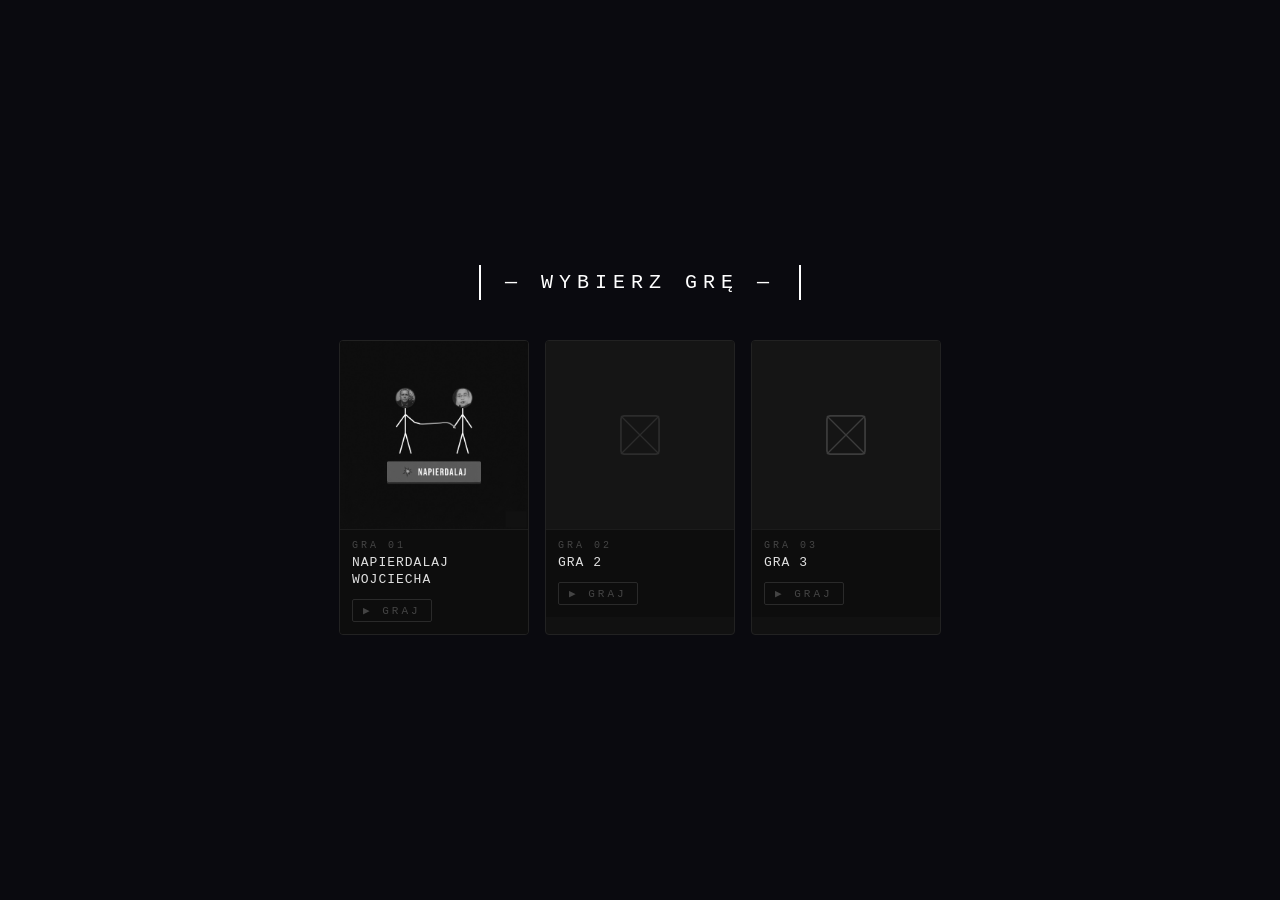
==== index.html @ a912e697 "update" ====
<!DOCTYPE html>
<html lang="pl">
<head>
  <meta charset="UTF-8" />
  <meta name="viewport" content="width=device-width, initial-scale=1.0" />
  <meta name="theme-color" content="#0a0a0f" />
  <title>Wybierz Grę</title>
  <link rel="stylesheet" href="style.css" />
</head>
<body>

  <div class="menu-wrap">
    <h1 class="menu-title">— wybierz grę —</h1>

    <div class="cards">

      <a class="card card-1" href="gra1.pl" target="_blank" rel="noopener noreferrer">
        <div class="card-img-wrap">
          <img src="gra1.png" alt="Napierdalaj Wojciecha" onerror="this.style.display='none';this.nextElementSibling.style.display='flex';" />
          <div class="img-placeholder" style="display:none">
            <svg width="52" height="52" viewBox="0 0 60 60" fill="none"><rect x="8" y="8" width="44" height="44" rx="4" stroke="currentColor" stroke-width="2"/><line x1="8" y1="8" x2="52" y2="52" stroke="currentColor" stroke-width="1.5"/><line x1="52" y1="8" x2="8" y2="52" stroke="currentColor" stroke-width="1.5"/></svg>
          </div>
        </div>
        <div class="card-info">
          <span class="card-number">gra 01</span>
          <span class="card-name">Napierdalaj Wojciecha</span>
          <span class="card-play">▶ Graj</span>
        </div>
      </a>

      <a class="card card-2" href="#" target="_blank" rel="noopener noreferrer">
        <div class="card-img-wrap">
          <img src="gra2.png" alt="Gra 2" onerror="this.style.display='none';this.nextElementSibling.style.display='flex';" />
          <div class="img-placeholder" style="display:none">
            <svg width="52" height="52" viewBox="0 0 60 60" fill="none"><rect x="8" y="8" width="44" height="44" rx="4" stroke="currentColor" stroke-width="2"/><line x1="8" y1="8" x2="52" y2="52" stroke="currentColor" stroke-width="1.5"/><line x1="52" y1="8" x2="8" y2="52" stroke="currentColor" stroke-width="1.5"/></svg>
          </div>
        </div>
        <div class="card-info">
          <span class="card-number">gra 02</span>
          <span class="card-name">Gra 2</span>
          <span class="card-play">▶ Graj</span>
        </div>
      </a>

      <a class="card card-3" href="#" target="_blank" rel="noopener noreferrer">
        <div class="card-img-wrap">
          <img src="gra3.png" alt="Gra 3" onerror="this.style.display='none';this.nextElementSibling.style.display='flex';" />
          <div class="img-placeholder" style="display:none">
            <svg width="52" height="52" viewBox="0 0 60 60" fill="none"><rect x="8" y="8" width="44" height="44" rx="4" stroke="currentColor" stroke-width="2"/><line x1="8" y1="8" x2="52" y2="52" stroke="currentColor" stroke-width="1.5"/><line x1="52" y1="8" x2="8" y2="52" stroke="currentColor" stroke-width="1.5"/></svg>
          </div>
        </div>
        <div class="card-info">
          <span class="card-number">gra 03</span>
          <span class="card-name">Gra 3</span>
          <span class="card-play">▶ Graj</span>
        </div>
      </a>

    </div>
  </div>

</body>
</html>
---- style.css ----
*, *::before, *::after {
  box-sizing: border-box;
  margin: 0;
  padding: 0;
  touch-action: manipulation;
}

html {
  touch-action: manipulation;
}

body {
  background: #0a0a0f;
  min-height: 100vh;
  display: flex;
  align-items: center;
  justify-content: center;
  font-family: 'Courier New', Courier, monospace;
  -webkit-tap-highlight-color: transparent;
  /* dodatkowe zabezpieczenie przed zoomem */
  -ms-touch-action: manipulation;
}

.menu-wrap {
  display: flex;
  flex-direction: column;
  align-items: center;
  padding: 2.5rem 1rem;
  width: 100%;
  max-width: 700px;
}

.menu-title {
  color: #fff;
  font-size: clamp(14px, 3vw, 20px);
  font-weight: 500;
  letter-spacing: 6px;
  text-transform: uppercase;
  margin-bottom: 2.5rem;
  border-left: 2px solid #fff;
  border-right: 2px solid #fff;
  padding: 6px 24px;
  white-space: nowrap;
}

.cards {
  display: flex;
  gap: 16px;
  justify-content: center;
  flex-wrap: wrap;
  width: 100%;
}

.card {
  width: clamp(130px, 28vw, 190px);
  border: 1px solid #222;
  border-radius: 4px;
  overflow: hidden;
  position: relative;
  cursor: pointer;
  background: #111;
  text-decoration: none;
  display: block;
  transition: border-color 0.3s, transform 0.2s;
  -webkit-tap-highlight-color: transparent;
  user-select: none;
}

@media (hover: hover) {
  .card:hover {
    transform: translateY(-6px);
  }
  .card:hover img,
  .card:hover .card-img-wrap .img-placeholder {
    filter: grayscale(0%);
  }

  .card-1:hover { border-color: #e02a2a; }
  .card-1:hover .card-name { color: #f05050; }
  .card-1:hover .card-play { color: #f05050; border-color: #e02a2a; }

  .card-2:hover { border-color: #2a7ae0; }
  .card-2:hover .card-name { color: #5a9af0; }
  .card-2:hover .card-play { color: #5a9af0; border-color: #2a7ae0; }

  .card-3:hover { border-color: #2ae05c; }
  .card-3:hover .card-name { color: #50f07a; }
  .card-3:hover .card-play { color: #50f07a; border-color: #2ae05c; }
}

.card-img-wrap {
  position: relative;
  width: 100%;
  aspect-ratio: 1 / 1;
  background: #151515;
  overflow: hidden;
}

.card-img-wrap img {
  width: 100%;
  height: 100%;
  object-fit: cover;
  display: block;
  filter: grayscale(100%);
  transition: filter 0.4s;
}

.img-placeholder {
  width: 100%;
  height: 100%;
  display: flex;
  align-items: center;
  justify-content: center;
  background: #151515;
  filter: grayscale(100%);
  transition: filter 0.4s;
}
.card-1 .img-placeholder { color: #e02a2a; }
.card-2 .img-placeholder { color: #2a7ae0; }
.card-3 .img-placeholder { color: #2ae05c; }
.img-placeholder svg { opacity: 0.25; }

.card-info {
  padding: 10px 12px 12px;
  background: #0d0d0d;
  border-top: 1px solid #1c1c1c;
  display: flex;
  flex-direction: column;
  gap: 4px;
}

.card-number {
  font-size: 10px;
  color: #444;
  letter-spacing: 3px;
  text-transform: uppercase;
}

.card-name {
  font-size: clamp(11px, 2vw, 13px);
  color: #e0e0e0;
  letter-spacing: 1px;
  text-transform: uppercase;
  font-weight: 500;
  transition: color 0.3s;
  line-height: 1.3;
}

.card-play {
  display: inline-block;
  margin-top: 6px;
  font-size: 11px;
  letter-spacing: 3px;
  text-transform: uppercase;
  color: #444;
  border: 1px solid #2a2a2a;
  padding: 4px 10px;
  border-radius: 2px;
  transition: color 0.3s, border-color 0.3s;
  align-self: flex-start;
}

@media (max-width: 480px) {
  .cards {
    gap: 12px;
  }
  .card {
    width: calc(50% - 6px);
    min-width: 130px;
  }
  .menu-title {
    letter-spacing: 4px;
    padding: 6px 16px;
  }
}

@media (max-width: 320px) {
  .card {
    width: 100%;
    max-width: 280px;
  }
}
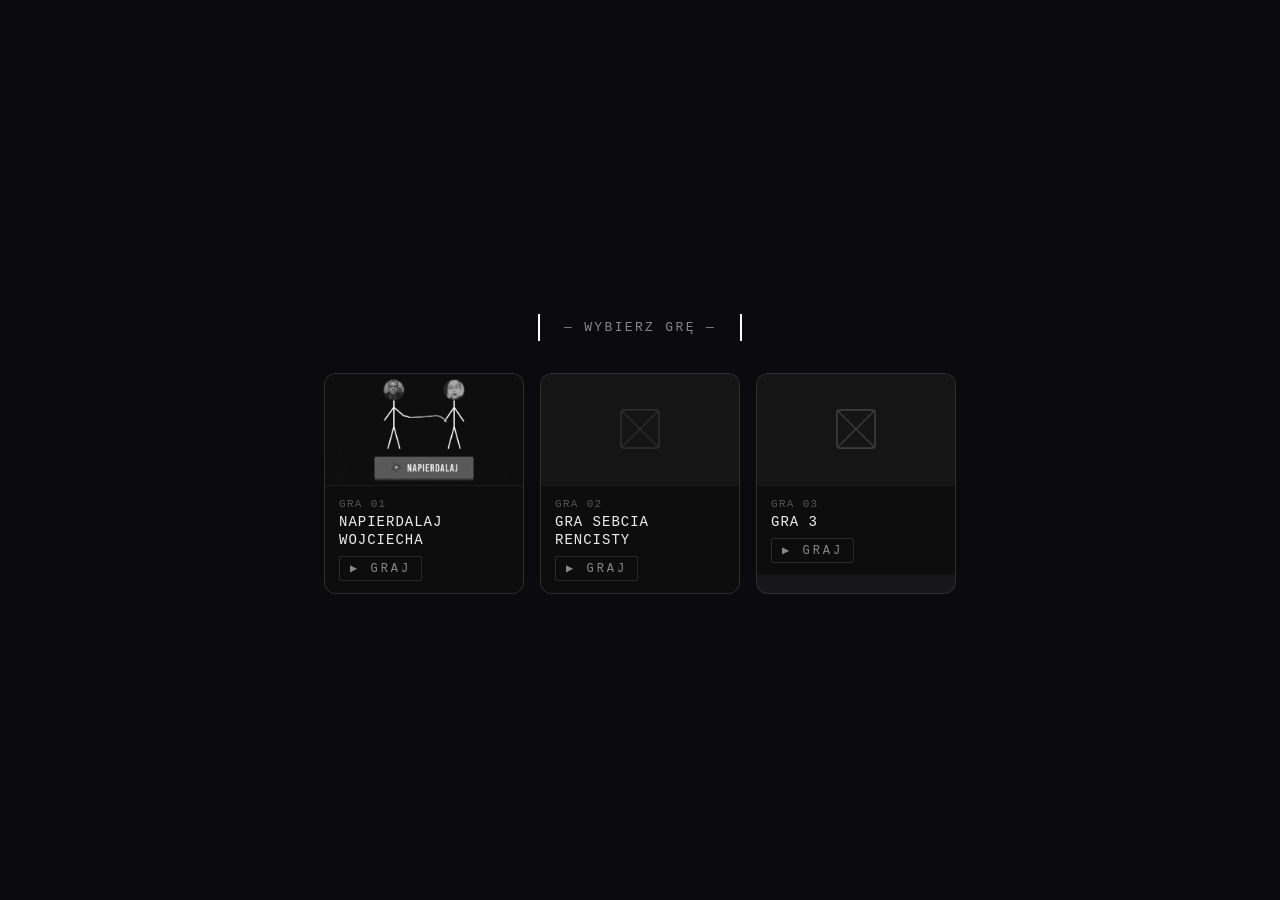
==== commit 71d045e1: "update 2" ====
--- a/index.html
+++ b/index.html
@@ -6,58 +6,140 @@
   <meta name="theme-color" content="#0a0a0f" />
   <title>Wybierz Grę</title>
   <link rel="stylesheet" href="style.css" />
+  <style>
+    * { box-sizing: border-box; margin: 0; padding: 0; }
+
+    .menu-wrap {
+      padding: 2.5rem 1.5rem 2rem;
+      text-align: center;
+    }
+
+    .menu-title {
+      font-size: 13px;
+      font-weight: 400;
+      letter-spacing: .18em;
+      text-transform: uppercase;
+      color: #888;
+      margin-bottom: 2rem;
+    }
+
+    .cards {
+      display: flex;
+      flex-wrap: wrap;
+      gap: 16px;
+      justify-content: center;
+    }
+
+    .card {
+      display: flex;
+      flex-direction: column;
+      width: 200px;
+      border-radius: 12px;
+      overflow: hidden;
+      text-decoration: none;
+      border: 1px solid rgba(255,255,255,0.1);
+      background: rgba(255,255,255,0.05);
+      transition: border-color .18s, transform .18s;
+    }
+
+    .card:hover {
+      border-color: rgba(255,255,255,0.3);
+      transform: translateY(-2px);
+    }
+
+    .card-img-wrap {
+      width: 100%;
+      aspect-ratio: 16/9;
+      background: rgba(255,255,255,0.03);
+      overflow: hidden;
+      display: flex;
+      align-items: center;
+      justify-content: center;
+    }
+
+    .card-img-wrap img {
+      width: 100%;
+      height: 100%;
+      object-fit: cover;
+    }
+
+    .img-placeholder {
+      display: none;
+      align-items: center;
+      justify-content: center;
+      width: 100%;
+      height: 100%;
+      color: #555;
+    }
+
+    .card-info {
+      padding: 12px 14px;
+      display: flex;
+      flex-direction: column;
+      gap: 3px;
+      text-align: left;
+    }
+
+    .card-number {
+      font-size: 11px;
+      font-weight: 500;
+      letter-spacing: .12em;
+      text-transform: uppercase;
+      color: #555;
+    }
+
+    .card-name {
+      font-size: 14px;
+      font-weight: 500;
+      color: #eee;
+    }
+
+    .card-play {
+      font-size: 12px;
+      color: #888;
+      margin-top: 4px;
+    }
+  </style>
 </head>
 <body>
 
   <div class="menu-wrap">
     <h1 class="menu-title">— wybierz grę —</h1>
+    <div class="cards" id="cards"></div>
+  </div>
 
-    <div class="cards">
+  <script>
+    const PLACEHOLDER_SVG = `<svg width="52" height="52" viewBox="0 0 60 60" fill="none"><rect x="8" y="8" width="44" height="44" rx="4" stroke="currentColor" stroke-width="2"/><line x1="8" y1="8" x2="52" y2="52" stroke="currentColor" stroke-width="1.5"/><line x1="52" y1="8" x2="8" y2="52" stroke="currentColor" stroke-width="1.5"/></svg>`;
 
-      <a class="card card-1" href="gra1.pl" target="_blank" rel="noopener noreferrer">
+    const GAMES = [
+      { id: 1, name: "Napierdalaj Wojciecha",  img: "gra1.png", url: "https://xiroxdev.vercel.app/Wojciech/index.html" },
+      { id: 2, name: "Gra Sebcia Rencisty",    img: "gra2.png", url: "https://xiroxdev.vercel.app/SebcioRencista/index.html" },
+      { id: 3, name: "Gra 3",                  img: "gra3.png", url: "#" },
+    ];
+
+    const container = document.getElementById('cards');
+
+    GAMES.forEach(game => {
+      const a = document.createElement('a');
+      a.className = `card card-${game.id}`;
+      a.href = game.url;
+      if (game.url !== '#') {
+        a.target = '_blank';
+        a.rel = 'noopener noreferrer';
+      }
+      a.innerHTML = `
         <div class="card-img-wrap">
-          <img src="gra1.png" alt="Napierdalaj Wojciecha" onerror="this.style.display='none';this.nextElementSibling.style.display='flex';" />
-          <div class="img-placeholder" style="display:none">
-            <svg width="52" height="52" viewBox="0 0 60 60" fill="none"><rect x="8" y="8" width="44" height="44" rx="4" stroke="currentColor" stroke-width="2"/><line x1="8" y1="8" x2="52" y2="52" stroke="currentColor" stroke-width="1.5"/><line x1="52" y1="8" x2="8" y2="52" stroke="currentColor" stroke-width="1.5"/></svg>
-          </div>
+          <img src="${game.img}" alt="${game.name}" onerror="this.style.display='none';this.nextElementSibling.style.display='flex';">
+          <div class="img-placeholder">${PLACEHOLDER_SVG}</div>
         </div>
         <div class="card-info">
-          <span class="card-number">gra 01</span>
-          <span class="card-name">Napierdalaj Wojciecha</span>
+          <span class="card-number">gra ${String(game.id).padStart(2,'0')}</span>
+          <span class="card-name">${game.name}</span>
           <span class="card-play">▶ Graj</span>
-        </div>
-      </a>
-
-      <a class="card card-2" href="#" target="_blank" rel="noopener noreferrer">
-        <div class="card-img-wrap">
-          <img src="gra2.png" alt="Gra 2" onerror="this.style.display='none';this.nextElementSibling.style.display='flex';" />
-          <div class="img-placeholder" style="display:none">
-            <svg width="52" height="52" viewBox="0 0 60 60" fill="none"><rect x="8" y="8" width="44" height="44" rx="4" stroke="currentColor" stroke-width="2"/><line x1="8" y1="8" x2="52" y2="52" stroke="currentColor" stroke-width="1.5"/><line x1="52" y1="8" x2="8" y2="52" stroke="currentColor" stroke-width="1.5"/></svg>
-          </div>
-        </div>
-        <div class="card-info">
-          <span class="card-number">gra 02</span>
-          <span class="card-name">Gra 2</span>
-          <span class="card-play">▶ Graj</span>
-        </div>
-      </a>
-
-      <a class="card card-3" href="#" target="_blank" rel="noopener noreferrer">
-        <div class="card-img-wrap">
-          <img src="gra3.png" alt="Gra 3" onerror="this.style.display='none';this.nextElementSibling.style.display='flex';" />
-          <div class="img-placeholder" style="display:none">
-            <svg width="52" height="52" viewBox="0 0 60 60" fill="none"><rect x="8" y="8" width="44" height="44" rx="4" stroke="currentColor" stroke-width="2"/><line x1="8" y1="8" x2="52" y2="52" stroke="currentColor" stroke-width="1.5"/><line x1="52" y1="8" x2="8" y2="52" stroke="currentColor" stroke-width="1.5"/></svg>
-          </div>
-        </div>
-        <div class="card-info">
-          <span class="card-number">gra 03</span>
-          <span class="card-name">Gra 3</span>
-          <span class="card-play">▶ Graj</span>
-        </div>
-      </a>
-
-    </div>
-  </div>
+        </div>`;
+      container.appendChild(a);
+    });
+  </script>
 
 </body>
 </html>
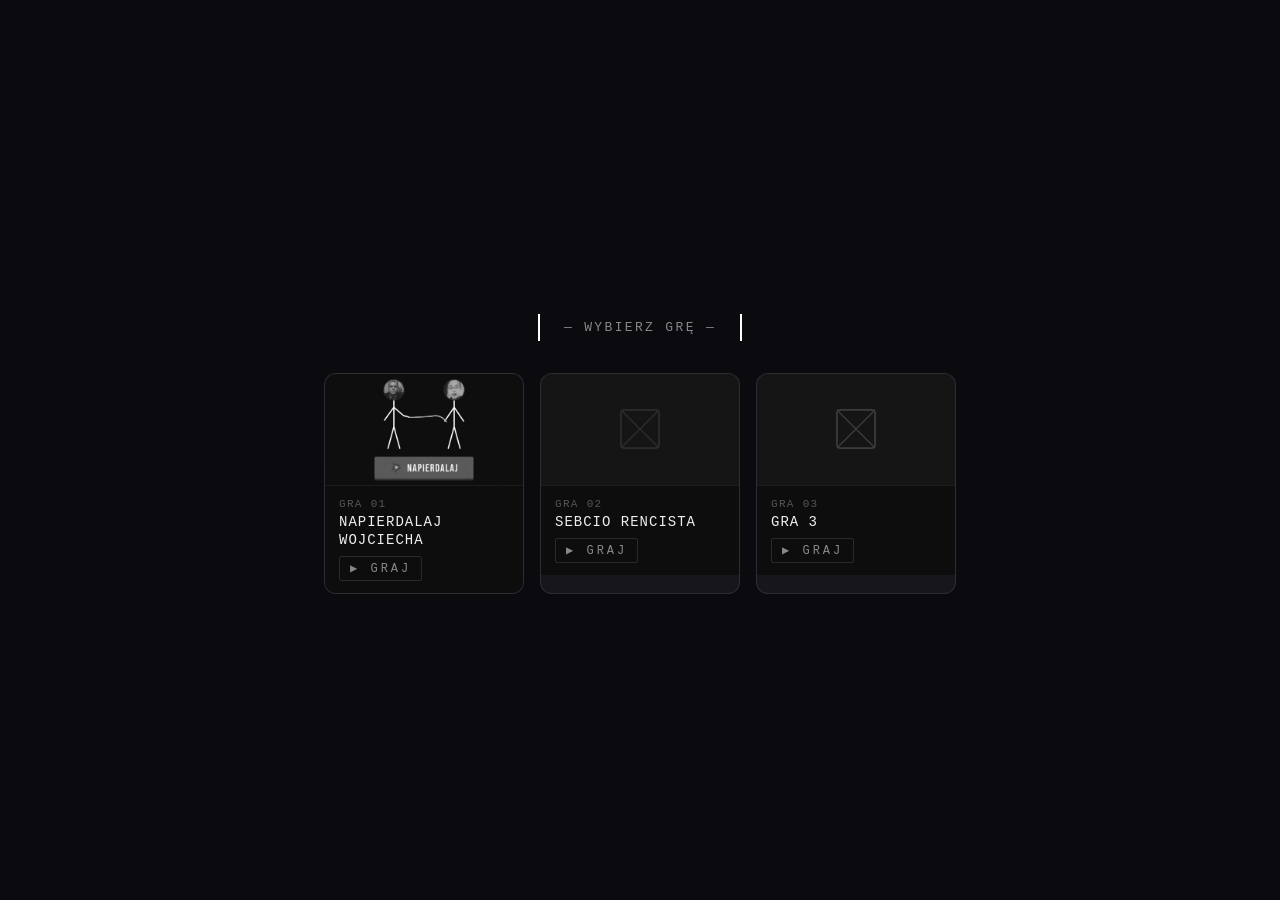
==== commit 730ca35e: "update 3" ====
--- a/index.html
+++ b/index.html
@@ -113,7 +113,7 @@
 
     const GAMES = [
       { id: 1, name: "Napierdalaj Wojciecha",  img: "gra1.png", url: "https://xiroxdev.vercel.app/Wojciech/index.html" },
-      { id: 2, name: "Gra Sebcia Rencisty",    img: "gra2.png", url: "https://xiroxdev.vercel.app/SebcioRencista/index.html" },
+      { id: 2, name: "Sebcio Rencista",    img: "gra2.png", url: "https://xiroxdev.vercel.app/SebcioRencista/index.html" },
       { id: 3, name: "Gra 3",                  img: "gra3.png", url: "#" },
     ];
 
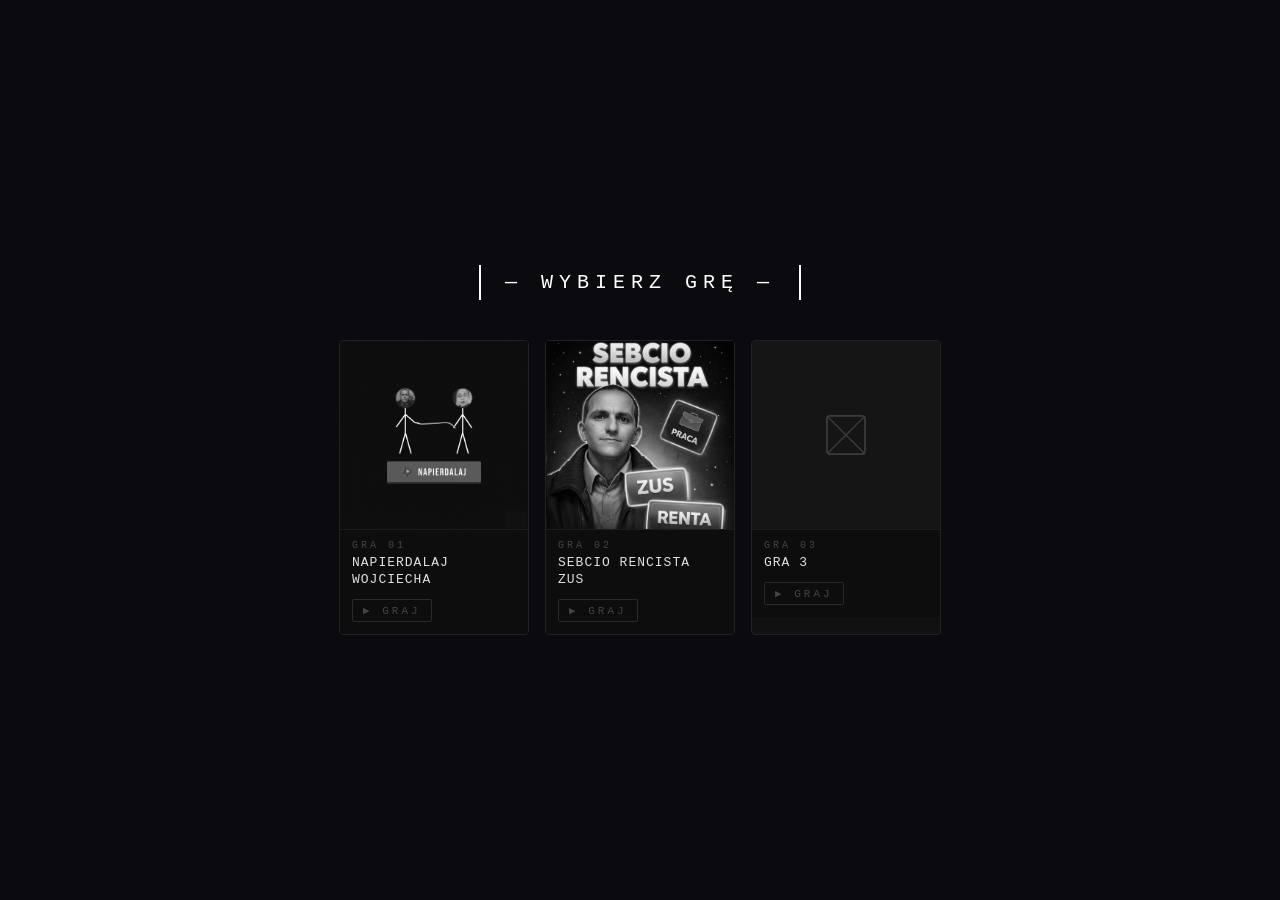
==== commit 481a31c2: "update" ====
--- a/index.html
+++ b/index.html
@@ -6,100 +6,6 @@
   <meta name="theme-color" content="#0a0a0f" />
   <title>Wybierz Grę</title>
   <link rel="stylesheet" href="style.css" />
-  <style>
-    * { box-sizing: border-box; margin: 0; padding: 0; }
-
-    .menu-wrap {
-      padding: 2.5rem 1.5rem 2rem;
-      text-align: center;
-    }
-
-    .menu-title {
-      font-size: 13px;
-      font-weight: 400;
-      letter-spacing: .18em;
-      text-transform: uppercase;
-      color: #888;
-      margin-bottom: 2rem;
-    }
-
-    .cards {
-      display: flex;
-      flex-wrap: wrap;
-      gap: 16px;
-      justify-content: center;
-    }
-
-    .card {
-      display: flex;
-      flex-direction: column;
-      width: 200px;
-      border-radius: 12px;
-      overflow: hidden;
-      text-decoration: none;
-      border: 1px solid rgba(255,255,255,0.1);
-      background: rgba(255,255,255,0.05);
-      transition: border-color .18s, transform .18s;
-    }
-
-    .card:hover {
-      border-color: rgba(255,255,255,0.3);
-      transform: translateY(-2px);
-    }
-
-    .card-img-wrap {
-      width: 100%;
-      aspect-ratio: 16/9;
-      background: rgba(255,255,255,0.03);
-      overflow: hidden;
-      display: flex;
-      align-items: center;
-      justify-content: center;
-    }
-
-    .card-img-wrap img {
-      width: 100%;
-      height: 100%;
-      object-fit: cover;
-    }
-
-    .img-placeholder {
-      display: none;
-      align-items: center;
-      justify-content: center;
-      width: 100%;
-      height: 100%;
-      color: #555;
-    }
-
-    .card-info {
-      padding: 12px 14px;
-      display: flex;
-      flex-direction: column;
-      gap: 3px;
-      text-align: left;
-    }
-
-    .card-number {
-      font-size: 11px;
-      font-weight: 500;
-      letter-spacing: .12em;
-      text-transform: uppercase;
-      color: #555;
-    }
-
-    .card-name {
-      font-size: 14px;
-      font-weight: 500;
-      color: #eee;
-    }
-
-    .card-play {
-      font-size: 12px;
-      color: #888;
-      margin-top: 4px;
-    }
-  </style>
 </head>
 <body>
 
@@ -113,7 +19,7 @@
 
     const GAMES = [
       { id: 1, name: "Napierdalaj Wojciecha",  img: "gra1.png", url: "https://xiroxdev.vercel.app/Wojciech/index.html" },
-      { id: 2, name: "Sebcio Rencista",    img: "gra2.png", url: "https://xiroxdev.vercel.app/SebcioRencista/index.html" },
+      { id: 2, name: "Sebcio Rencista ZUS",    img: "gra2.png", url: "https://xiroxdev.vercel.app/SebcioRencista/index.html" },
       { id: 3, name: "Gra 3",                  img: "gra3.png", url: "#" },
     ];
 
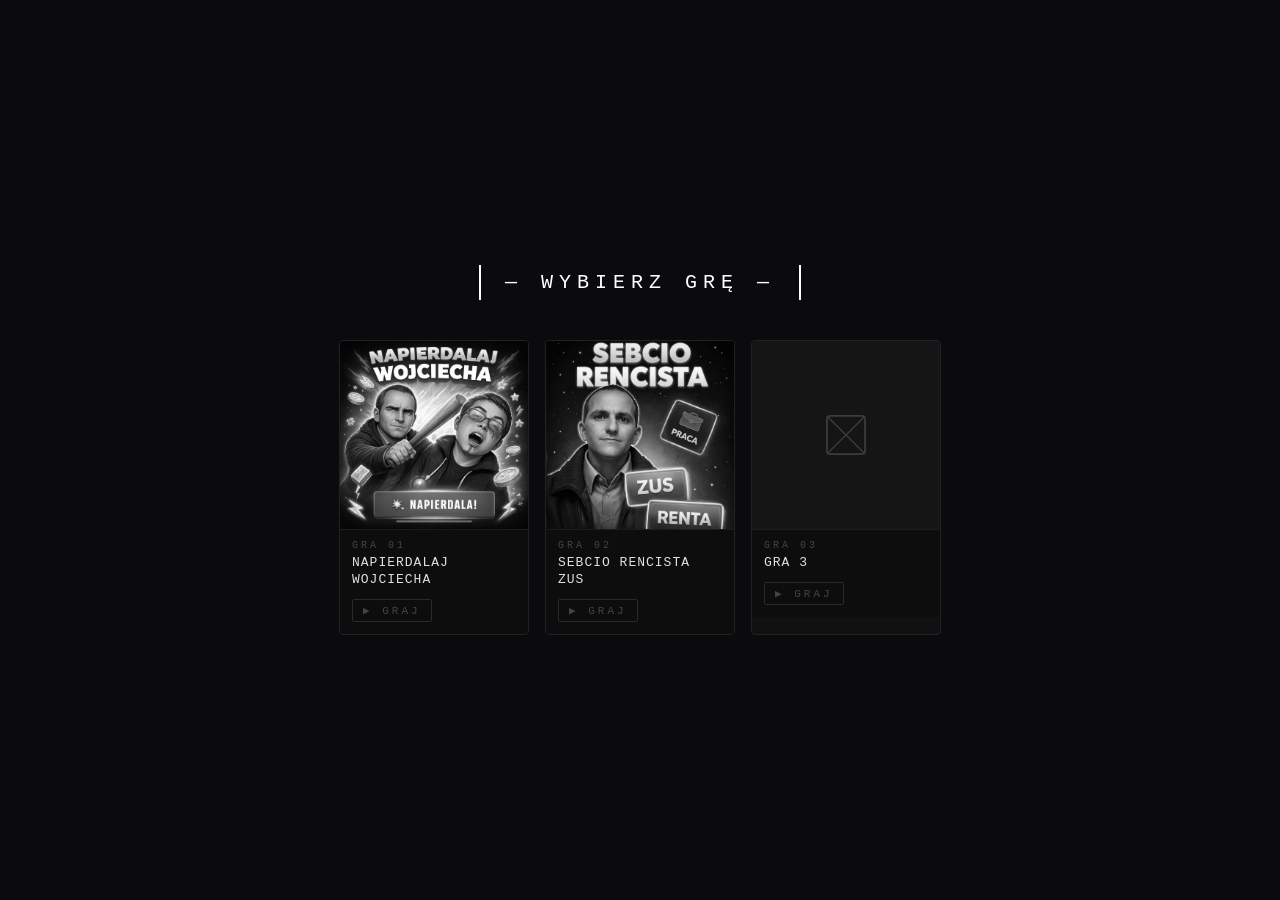
==== commit b261deb7: "fix" ====
--- a/index.html
+++ b/index.html
@@ -4,7 +4,8 @@
   <meta charset="UTF-8" />
   <meta name="viewport" content="width=device-width, initial-scale=1.0" />
   <meta name="theme-color" content="#0a0a0f" />
-  <title>Wybierz Grę</title>
+  <title>xiroxdev</title>
+  <link rel="icon" type="image/png" href="favicon.jpg" />
   <link rel="stylesheet" href="style.css" />
 </head>
 <body>
@@ -18,8 +19,8 @@
     const PLACEHOLDER_SVG = `<svg width="52" height="52" viewBox="0 0 60 60" fill="none"><rect x="8" y="8" width="44" height="44" rx="4" stroke="currentColor" stroke-width="2"/><line x1="8" y1="8" x2="52" y2="52" stroke="currentColor" stroke-width="1.5"/><line x1="52" y1="8" x2="8" y2="52" stroke="currentColor" stroke-width="1.5"/></svg>`;
 
     const GAMES = [
-      { id: 1, name: "Napierdalaj Wojciecha",  img: "gra1.png", url: "https://xiroxdev.vercel.app/Wojciech/index.html" },
-      { id: 2, name: "Sebcio Rencista ZUS",    img: "gra2.png", url: "https://xiroxdev.vercel.app/SebcioRencista/index.html" },
+      { id: 1, name: "Napierdalaj Wojciecha",  img: "gra1.png", url: "Wojciech/index.html" },
+      { id: 2, name: "Sebcio Rencista ZUS",    img: "gra2.png", url: "SebcioRencista/index.html" },
       { id: 3, name: "Gra 3",                  img: "gra3.png", url: "#" },
     ];
 
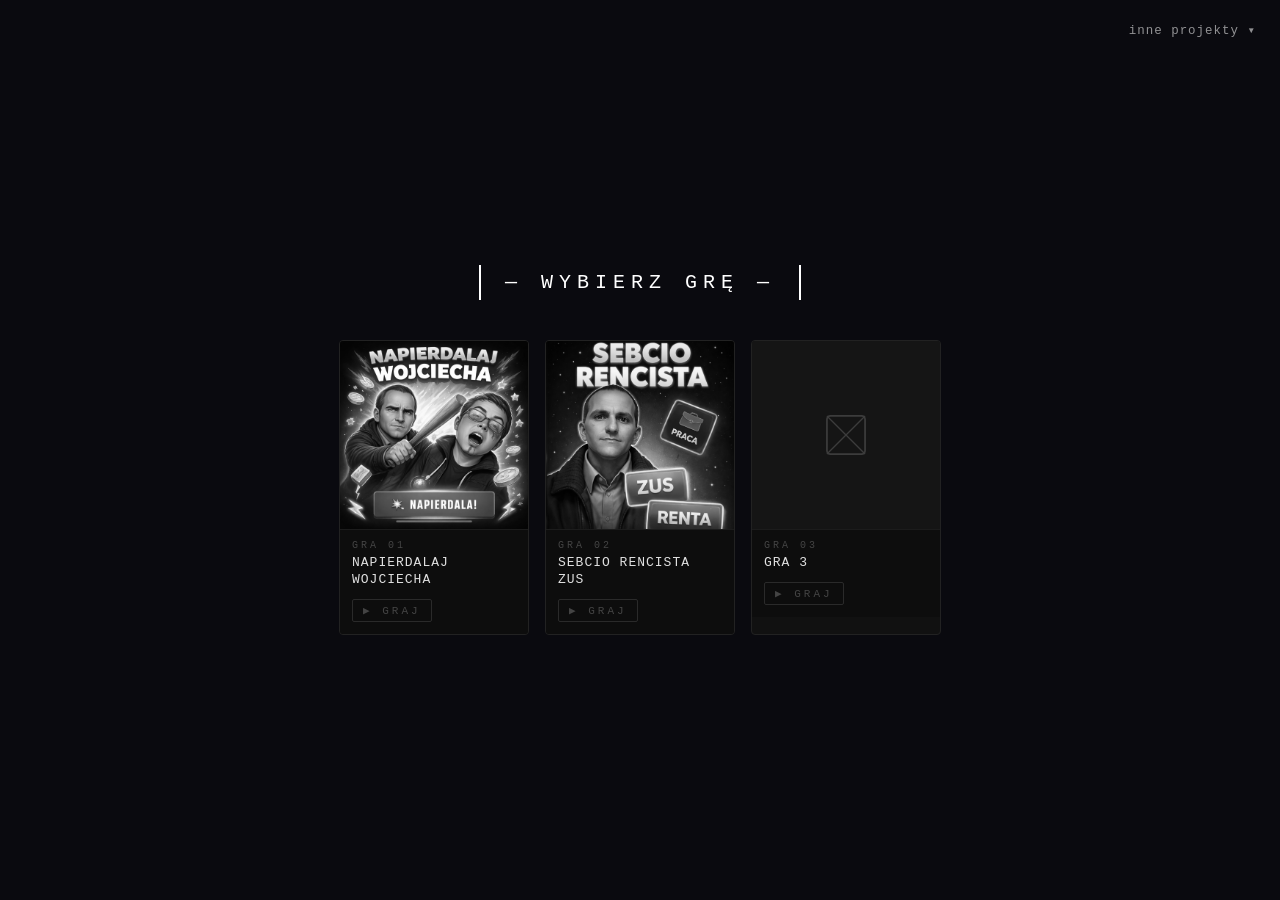
==== commit c2ab2c22: "update" ====
--- a/index.html
+++ b/index.html
@@ -9,6 +9,14 @@
   <link rel="stylesheet" href="style.css" />
 </head>
 <body>
+
+  <nav class="projects-menu" id="projectsMenu">
+    <button class="projects-toggle" id="projectsToggle" aria-expanded="false">inne projekty ▾</button>
+    <ul class="projects-dropdown" role="menu">
+      <li><a href="https://underspread.vercel.app/" target="_blank" rel="noopener noreferrer">underspread</a></li>
+      <li><a href="https://winfix.vercel.app/" target="_blank" rel="noopener noreferrer">winfix</a></li>
+    </ul>
+  </nav>
 
   <div class="menu-wrap">
     <h1 class="menu-title">— wybierz grę —</h1>
@@ -46,6 +54,21 @@
         </div>`;
       container.appendChild(a);
     });
+
+    const menu = document.getElementById('projectsMenu');
+    const toggle = document.getElementById('projectsToggle');
+
+    toggle.addEventListener('click', () => {
+      const open = menu.classList.toggle('open');
+      toggle.setAttribute('aria-expanded', open);
+    });
+
+    document.addEventListener('click', e => {
+      if (!menu.contains(e.target)) {
+        menu.classList.remove('open');
+        toggle.setAttribute('aria-expanded', false);
+      }
+    });
   </script>
 
 </body>
--- a/style.css
+++ b/style.css
@@ -17,7 +17,6 @@
   justify-content: center;
   font-family: 'Courier New', Courier, monospace;
   -webkit-tap-highlight-color: transparent;
-  /* dodatkowe zabezpieczenie przed zoomem */
   -ms-touch-action: manipulation;
 }
 
@@ -160,6 +159,65 @@
   align-self: flex-start;
 }
 
+.projects-menu {
+  position: fixed;
+  top: 18px;
+  right: 24px;
+  z-index: 100;
+  font-family: inherit;
+}
+
+.projects-toggle {
+  background: none;
+  border: none;
+  color: #fff;
+  font-family: inherit;
+  font-size: 0.78rem;
+  letter-spacing: 0.08em;
+  cursor: pointer;
+  opacity: 0.55;
+  padding: 4px 0;
+  transition: opacity 0.2s;
+}
+
+.projects-toggle:hover {
+  opacity: 1;
+}
+
+.projects-dropdown {
+  display: none;
+  position: absolute;
+  top: calc(100% + 6px);
+  right: 0;
+  list-style: none;
+  margin: 0;
+  padding: 6px 0;
+  background: #0e0e16;
+  border: 1px solid rgba(255,255,255,0.08);
+  border-radius: 6px;
+  min-width: 140px;
+}
+
+.projects-menu.open .projects-dropdown {
+  display: block;
+}
+
+.projects-dropdown li a {
+  display: block;
+  padding: 7px 16px;
+  color: #fff;
+  font-family: inherit;
+  font-size: 0.8rem;
+  letter-spacing: 0.06em;
+  text-decoration: none;
+  opacity: 0.75;
+  transition: opacity 0.15s;
+}
+
+.projects-dropdown li a:hover {
+  opacity: 1;
+}
+
 @media (max-width: 480px) {
   .cards {
     gap: 12px;
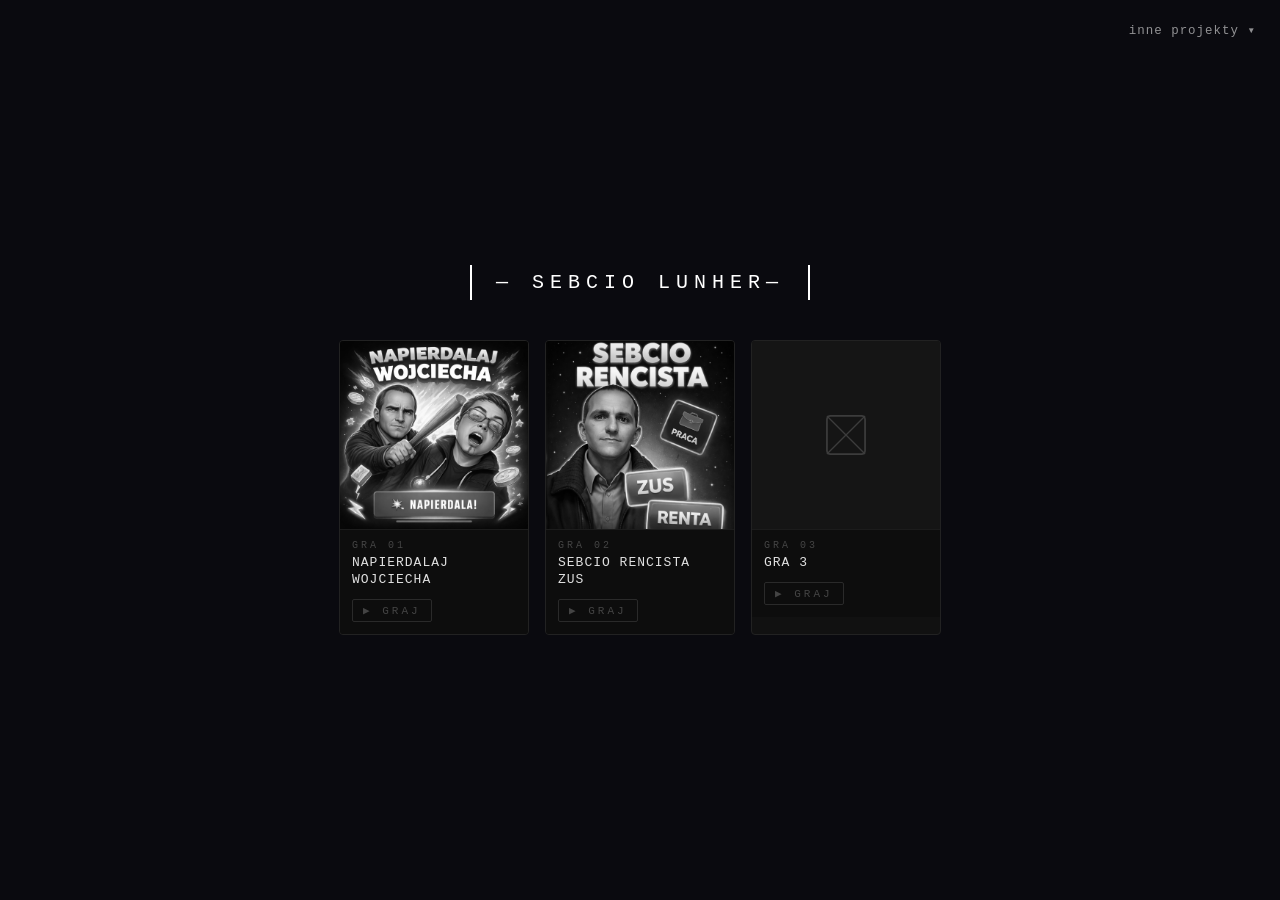
==== commit 7db5fa35: "fix" ====
--- a/index.html
+++ b/index.html
@@ -19,7 +19,7 @@
   </nav>
 
   <div class="menu-wrap">
-    <h1 class="menu-title">— wybierz grę —</h1>
+    <h1 class="menu-title">— Sebcio Lunher—</h1>
     <div class="cards" id="cards"></div>
   </div>
 
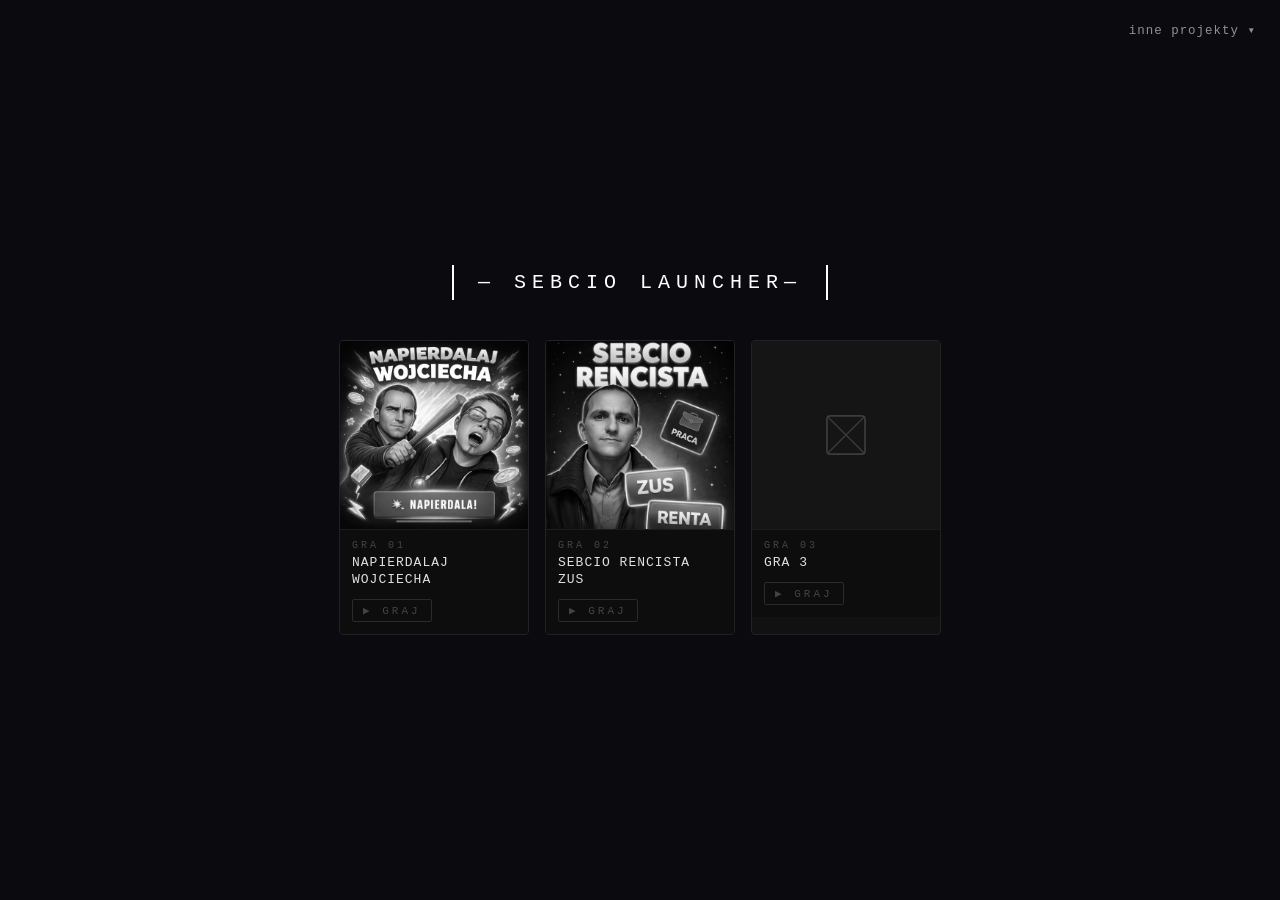
==== commit 4bb24ce7: "update" ====
--- a/index.html
+++ b/index.html
@@ -13,13 +13,13 @@
   <nav class="projects-menu" id="projectsMenu">
     <button class="projects-toggle" id="projectsToggle" aria-expanded="false">inne projekty ▾</button>
     <ul class="projects-dropdown" role="menu">
-      <li><a href="https://underspread.vercel.app/" target="_blank" rel="noopener noreferrer">underspread</a></li>
-      <li><a href="https://winfix.vercel.app/" target="_blank" rel="noopener noreferrer">winfix</a></li>
+      <li><a href="https://underspread.vercel.app/" target="_blank" rel="noopener noreferrer">underspread (inactive)</a></li>
+      <li><a href="https://winfix.vercel.app/" target="_blank" rel="noopener noreferrer">winfix (inactive)</a></li>
     </ul>
   </nav>
 
   <div class="menu-wrap">
-    <h1 class="menu-title">— Sebcio Lunher—</h1>
+    <h1 class="menu-title">— Sebcio Launcher—</h1>
     <div class="cards" id="cards"></div>
   </div>
 
